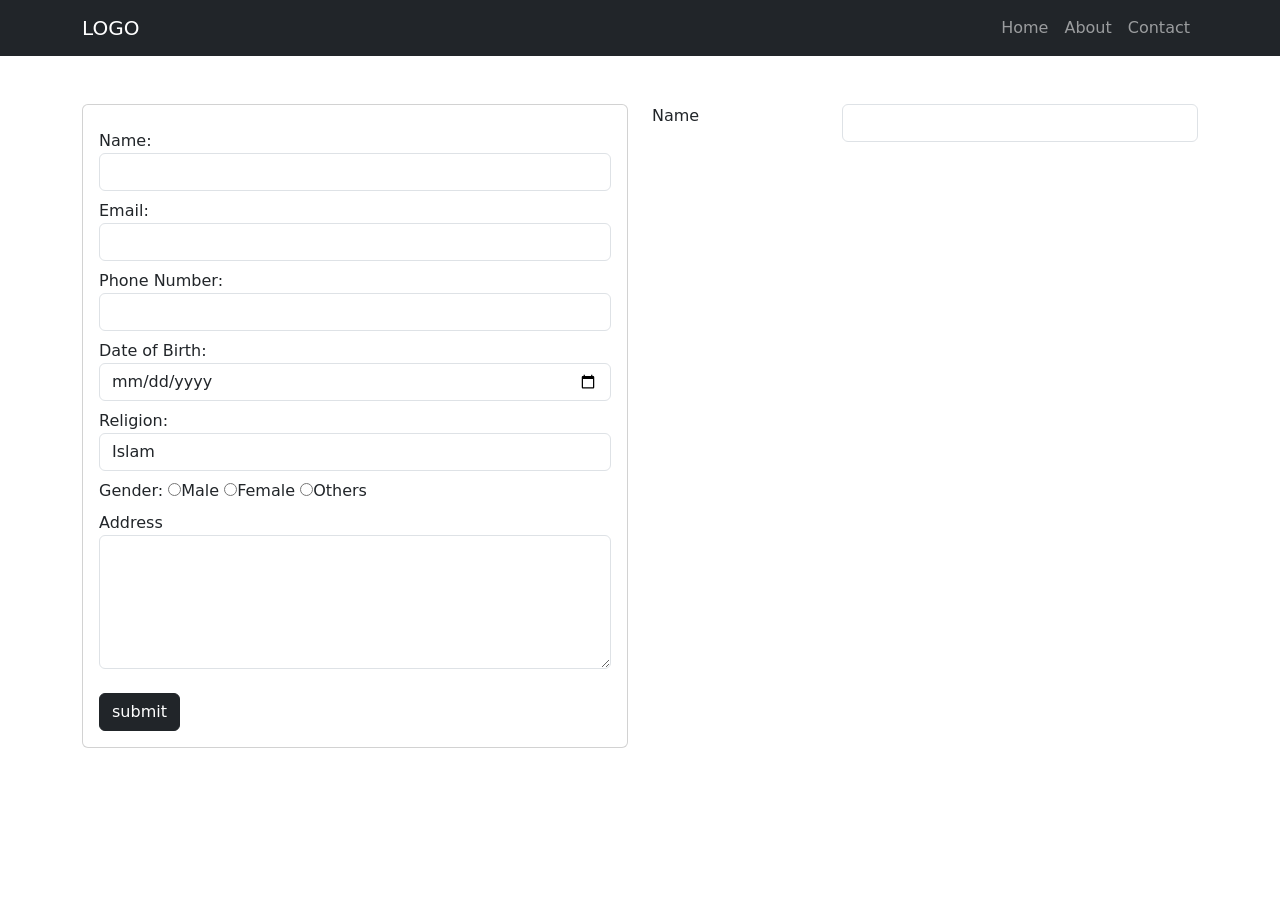
==== day-12/index.html @ b4f234b5 "form practice" ====
<!DOCTYPE html>
<html lang="en">
<head>
    <meta charset="UTF-8">
    <meta http-equiv="X-UA-Compatible" content="IE=edge">
    <meta name="viewport" content="width=device-width, initial-scale=1.0">
    <title>Home Page</title>

    <link rel="icon" type="image/x-icon" href="./images/favicon.ico">

    <!-- bootstrap css -->
    <link rel="stylesheet" href="https://cdn.jsdelivr.net/npm/bootstrap@5.2.2/dist/css/bootstrap.min.css">

    <!-- external css -->
    <link rel="stylesheet" href="./css/style.css">
</head>
<body>
    <nav class="navbar navbar-expand-md bg-dark navbar-dark">
        <div class="container">
            <a href="" class="navbar-brand">LOGO</a>
            <ul class="navbar-nav">
                <li><a href="" class="nav-link">Home</a></li>
                <li><a href="" class="nav-link">About</a></li>
                <li><a href="" class="nav-link">Contact</a></li>
            </ul>
        </div>
    </nav>

    <section class="py-5">
        <div class="container">
            <div class="row">
                <div class="col-md-6">
                    <div class="card card-body">
                        <form action="" method="">
                            <div class="mt-2">
                                <label for="">Name:</label>
                                <input type="text" class="form-control">
                            </div>
                            <div class="mt-2">
                                <label for="">Email:</label>
                                <input type="email" class="form-control">
                            </div>
                            <div class="mt-2">
                                <label for="">Phone Number:</label>
                                <input type="number" class="form-control">
                            </div>
                            <div class="mt-2">
                                <label for="">Date of Birth:</label>
                                <input type="date" class="form-control">
                            </div>
                            <div class="mt-2">
                                <label for="">Religion:</label>
                                <select name="" id="" class="form-control">
                                    <option value="islam">Islam</option>
                                    <option value="hinduism">Hinduism</option>
                                </select>
                            </div>
                            <div class="mt-2">
                                <label for="">Gender:</label>
                                <label for=""><input type="radio" name="gender">Male</label>
                                <label for=""><input type="radio" name="gender">Female</label>
                                <label for=""><input type="radio" name="gender">Others</label>
                            </div>
                            <div class="mt-2">
                                <label for="">Address</label>
                                <textarea class="form-control" name="" id="" cols="10" rows="5"></textarea>
                            </div>
                            <div class="mt-4">
                                <input type="submit" class="btn btn-dark" value="submit">
                            </div>
                        </form>
                    </div>
                </div>
                <div class="col-md-6">
                    <form action="">
                        <div class="row">
                            <label for="" class="col-md-4">Name</label>
                            <div class="col-md-8">
                                <input type="text" class="form-control">
                            </div>
                        </div>
                    </form>
                </div>
            </div>
        </div>
    </section>

    




    <script src="./jquery/jquery-3.6.1.min.js"></script>
    <!-- bootstrap js -->
    <script src="https://cdn.jsdelivr.net/npm/bootstrap@5.2.2/dist/js/bootstrap.bundle.min.js"></script>
    
</body>
</html>
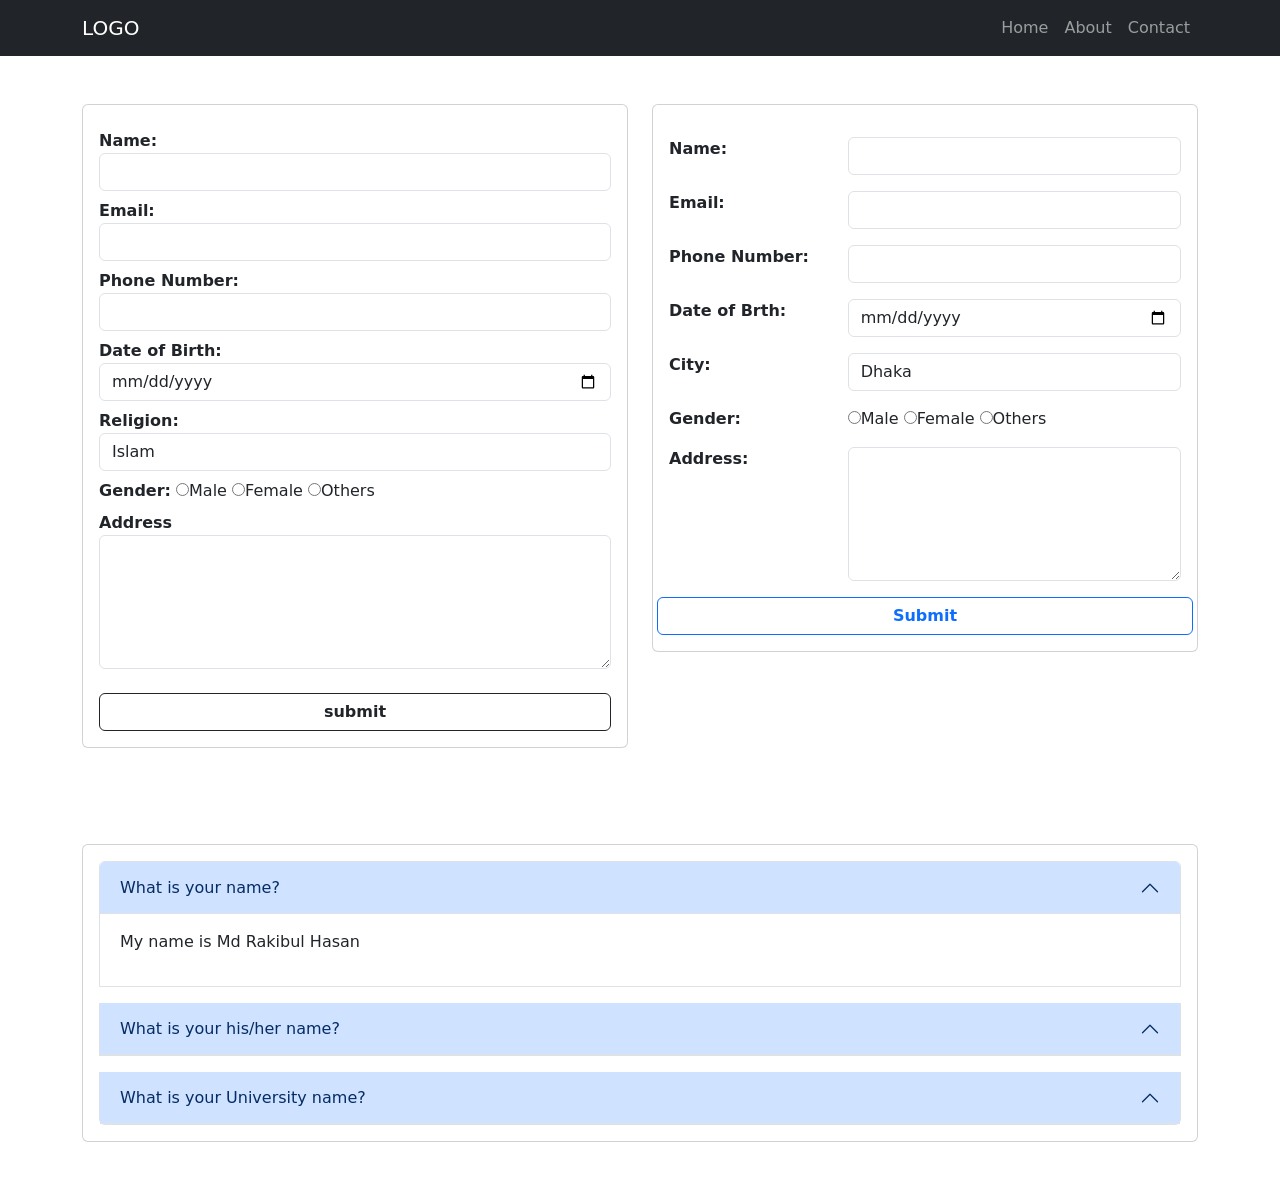
==== commit 9e87bdc4: "form and accordion" ====
--- a/day-12/index.html
+++ b/day-12/index.html
@@ -33,53 +33,145 @@
                     <div class="card card-body">
                         <form action="" method="">
                             <div class="mt-2">
-                                <label for="">Name:</label>
+                                <label for="" class="fw-bold">Name:</label>
                                 <input type="text" class="form-control">
                             </div>
                             <div class="mt-2">
-                                <label for="">Email:</label>
+                                <label for="" class="fw-bold">Email:</label>
                                 <input type="email" class="form-control">
                             </div>
                             <div class="mt-2">
-                                <label for="">Phone Number:</label>
+                                <label for="" class="fw-bold">Phone Number:</label>
                                 <input type="number" class="form-control">
                             </div>
                             <div class="mt-2">
-                                <label for="">Date of Birth:</label>
+                                <label for="" class="fw-bold">Date of Birth:</label>
                                 <input type="date" class="form-control">
                             </div>
                             <div class="mt-2">
-                                <label for="">Religion:</label>
+                                <label for="" class="fw-bold">Religion:</label>
                                 <select name="" id="" class="form-control">
                                     <option value="islam">Islam</option>
                                     <option value="hinduism">Hinduism</option>
                                 </select>
                             </div>
                             <div class="mt-2">
-                                <label for="">Gender:</label>
+                                <label for="" class="fw-bold">Gender:</label>
                                 <label for=""><input type="radio" name="gender">Male</label>
                                 <label for=""><input type="radio" name="gender">Female</label>
                                 <label for=""><input type="radio" name="gender">Others</label>
                             </div>
                             <div class="mt-2">
-                                <label for="">Address</label>
+                                <label for="" class="fw-bold">Address</label>
                                 <textarea class="form-control" name="" id="" cols="10" rows="5"></textarea>
                             </div>
                             <div class="mt-4">
-                                <input type="submit" class="btn btn-dark" value="submit">
+                                <input type="submit" class="btn btn-outline-dark w-100 fw-bold" value="submit">
                             </div>
                         </form>
                     </div>
                 </div>
                 <div class="col-md-6">
-                    <form action="">
-                        <div class="row">
-                            <label for="" class="col-md-4">Name</label>
-                            <div class="col-md-8">
-                                <input type="text" class="form-control">
+                    <div class="card card-body">
+                        <form action="">
+                            <div class="row mt-3">
+                                <label for="name" class="col-md-4 fw-bold ">Name:</label>
+                                <div class="col-md-8">
+                                    <input id="name" type="text" class="form-control">
+                                </div>
+                            </div>
+                            <div class="row mt-3">
+                                <label for="email" class="col-md-4 fw-bold">Email:</label>
+                                <div class="col-md-8">
+                                    <input id="email" type="email" class="form-control">
+                                </div>
+                            </div>
+                            <div class="row mt-3">
+                                <label for="phoneNumber" class="col-md-4 fw-bold">Phone Number:</label>
+                                <div class="col-md-8">
+                                    <input id="phoneNumber" type="number" class="form-control">
+                                </div>
+                            </div>
+                            <div class="row mt-3">
+                                <label for="dateOfBirth" class="col-md-4 fw-bold">Date of Brth:</label>
+                                <div class="col-md-8">
+                                    <input id="dateOfBirth" type="date" class="form-control">
+                                </div>
+                            </div>
+                            <div class="row mt-3">
+                                <label for="" class="col-md-4 fw-bold">City:</label>
+                                <div class="col-md-8">
+                                    <select name="" id="" class="form-control">
+                                        <option value="">Dhaka</option>
+                                        <option value="">Naogaon</option>
+                                        <option value="">Bogura</option>
+                                        <option value="">Pabna</option>
+                                    </select>
+                                </div>
+                            </div>
+                            <div class="row mt-3">
+                                <label for="" class="col-md-4 fw-bold">Gender:</label>
+                                <div class="col-md-8">
+                                    <label for=""><input name="gender" type="radio">Male</label>
+                                    <label for=""><input name="gender" type="radio">Female</label>
+                                    <label for=""><input name="gender" type="radio">Others</label>
+                                </div>
+                            </div>
+                            <div class="row mt-3">
+                                <label for="address" class="col-md-4 fw-bold">Address:</label>
+                                <div class="col-md-8">
+                                    <textarea class="form-control" name="" id="address" cols="10" rows="5"></textarea>
+                                </div>
+                            </div>
+                            <div class="row mt-3">
+                                <input type="submit" class="btn btn-outline-primary fw-bold" value="Submit">
+                            </div>
+                        </form>
+                    </div>
+                </div>
+            </div>
+        </div>
+    </section>
+
+    <!-- accordion -->
+    <section class="py-5">
+        <div class="container">
+            <div class="row">
+                <div class="col-md-12">
+                    <div class="card card-body">
+                        <div class="accordion" id="accordionExample">
+                            <div class="accordion-item mb-3">
+                                <h2 class="accordion-header">
+                                    <button type="button" class="accordion-button" data-bs-target="#divOne" data-bs-toggle="collapse">What is your name?</button>
+                                </h2>
+                                <div class="show collapse accordion-collapse" id="divOne" data-bs-parent="#accordionExample">
+                                    <div class="accordion-body">
+                                        <p>My name is Md Rakibul Hasan</p>
+                                    </div>
+                                </div>
+                            </div>
+                            <div class="accordion-item mb-3">
+                                <h2 class="accordion-header">
+                                    <button type="button" class="accordion-button" data-bs-target="#divTwo" data-bs-toggle="collapse">What is your his/her name?</button>
+                                </h2>
+                                <div class="collapse accordion-collapse" id="divTwo" data-bs-parent="#accordionExample">
+                                    <div class="accordion-body">
+                                        <p>Her name is Something?</p>
+                                    </div>
+                                </div>
+                            </div>
+                            <div class="accordion-item">
+                                <h2 class="accordion-header">
+                                    <button type="button" class="accordion-button" data-bs-target="#divThree" data-bs-toggle="collapse">What is your University name?</button>
+                                </h2>
+                                <div class="collapse accordion-collapse" id="divThree" data-bs-parent="#accordionExample">
+                                    <div class="accordion-body">
+                                        <p>Southeast University</p>
+                                    </div>
+                                </div>
                             </div>
                         </div>
-                    </form>
+                    </div>
                 </div>
             </div>
         </div>
